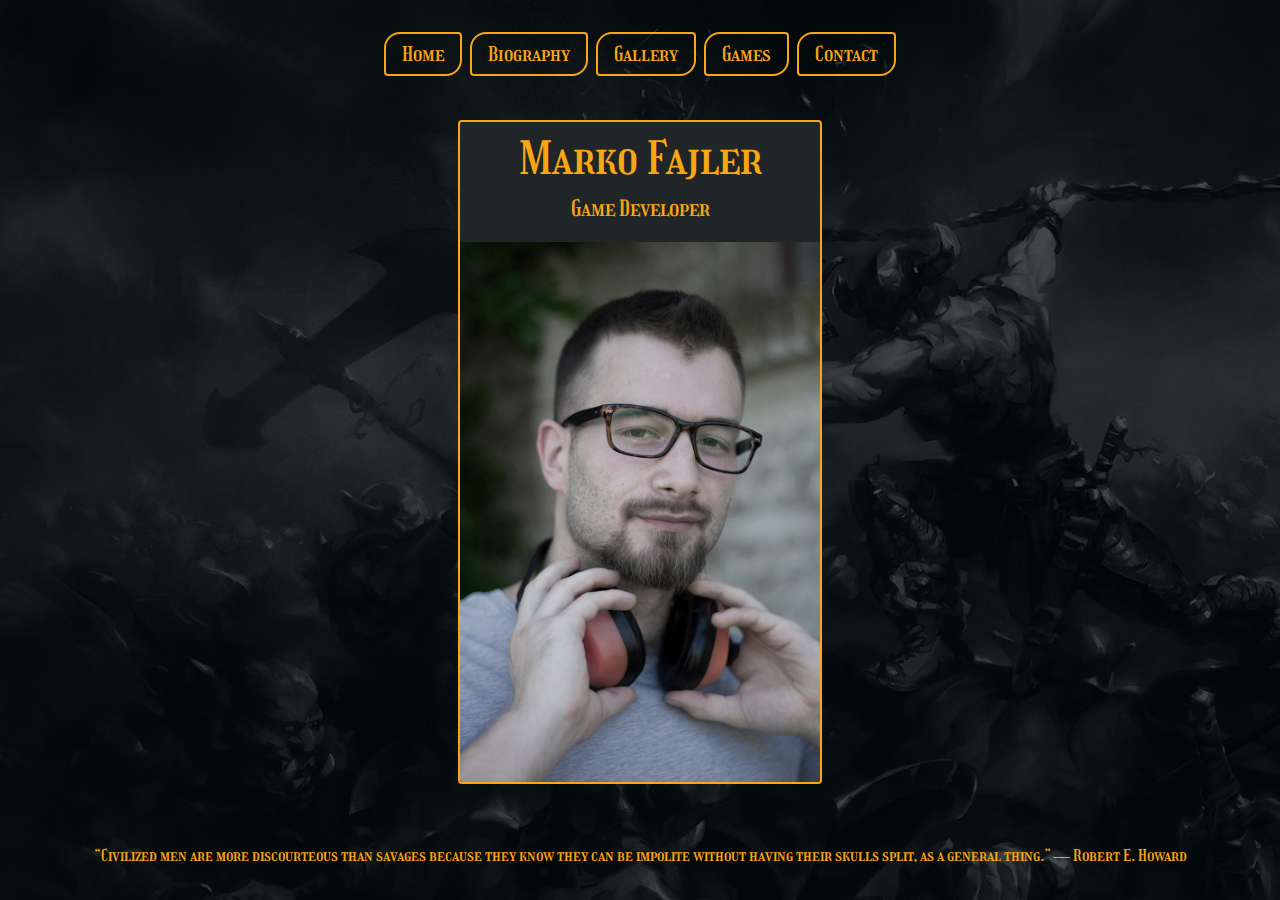
==== index.html @ 383affb4 "Add files via upload" ====
<!DOCTYPE html>
<html>

<head>
    <html lang="en">
    <meta name="description" content="A website for me to do whatever I want with.">
    <link rel="stylesheet" type="text/css" href="style.css">

    <title>Marko Fajler - Home</title>

</head>

<body>
    <div class="home-wrapper">
        <div class="nav">
            <a href="index.html"><button class="nav-button">Home</button></a>
            <a href="biography.html"><button class="nav-button">Biography</button></a>
            <a href="gallery.html"><button class="nav-button">Gallery</button></a>
            <a href="games.html"><button class="nav-button">Games</button></a>
            <a href="contact.html"><button class="nav-button">Contact</button></a>
        </div>

        <div class="home-box">
            <div class="home-name">Marko Fajler</div>
            <div class="home-subname">Game Developer</div>
            <img class="home-photo" src="assets/home-photo.jpg"></img>
        </div>

        <div class="quote">
            “Civilized men are more discourteous than savages because they know they can be impolite without having
            their skulls split, as a general thing.”
            ― Robert E. Howard
        </div>
    </div>

</body>

</html>
---- style.css ----
@import url('https://fonts.googleapis.com/css?family=Girassol&display=swap');

:root{
    --color-bg: #202527;
    --color-text: #FAA613;
}

body{
    background-color: var(--color-bg);
    color: var(--color-text);
    font-family: 'Girassol', cursive;
    background-image: url('assets/background.jpg');
}

.home-wrapper{
    display: flex;
    flex-direction: column;
    justify-content: center;
    align-items: center;
    text-align: center;

    
    animation-name: entry;
    animation-timing-function: ease-out;
    animation-duration: 1.75s;
   
}

.home-box{
    
    display: flex;
    flex-direction: column;
    flex-wrap: nowrap;
    align-items: center;

    width: 40vmin;
   
    background-color: var(--color-bg);
    margin: 20px;
    padding-top: 10px;
    padding-bottom: 0;

    transition: all 0.3s ease-in-out;

    border-radius: 4px;

    border: 2px solid var(--color-text);

    overflow: hidden;

    user-select: none;
    
}

.home-name{
    font-size: 45px;
    margin-bottom: 10px;
}

.home-subname{
    font-size: 22px;
    margin-bottom: 20px;
}

.home-photo{
    width: 100%;
    
  
}

.nav{
    display: flex;
    flex-direction: row;
    justify-content: center;
    align-items: center;
    flex-wrap: wrap;
    
    margin: 20px;

    user-select: none;

  

}

.nav-button{
    border: 2px solid var(--color-text);
    outline: none;
    background-color: transparent;
    color: var(--color-text);

    padding: 8px 16px;

    transition: color 0.1s ease-in-out, background-color 0.1s ease-in-out;

    font-family: inherit;
    font-size: 20px;
    margin: 4px;
    cursor: pointer;
    border-radius: 16px 4px 16px 4px;

}

.nav-button:hover{
    background-color: var(--color-text);
    color: var(--color-bg);
}

.quote{
   
    font-size: 16px;
    margin-top: 32px;
    padding: 10px;

    user-select: none;


}

.biography-wrapper{

    margin-top: 60px;

    padding: 30px;

    background-color: rgba(32, 37, 39, 0.75);
    border-radius: 4px;

    user-select: none;
    
}

.title{
    font-size: 40px;

    margin-bottom: 40px;

}

.subtitle{
    font-size: 16px;

}


.biography-body{
    font-size: 20px;
    width: 80vmin;
    text-align: center;
}

.games-wrapper{
    display: flex;
    flex-direction: row;
    justify-content: center;
    flex-wrap: wrap;

    width: 90vmin;

    
    background-color: rgba(32, 37, 39, 0.75);

}

.game-box{
    display: flex;
    flex-direction: column;
    width: 20vmin;

    background-color: var(--color-bg);
    margin: 16px;
   
    padding-bottom: 8px;
    
    overflow: hidden;
    font-size: 20px;

    border: 1px solid var(--color-text);
}

.game-preview{
    width: 100%;
    margin-bottom: 4px;
    border-bottom: 1px solid var(--color-text);
}

.game-name{
    

}

.games-wrapper>a:link{
    color:inherit;
    text-decoration: none;
    color: var(--color-text);
}

.games-wrapper>a:visited{
    color:inherit;
    text-decoration: none;
    color: var(--color-text);
}

@keyframes entry{
    from{
        opacity: 0;
    }
    to{
        opacity: 1;
    }
}
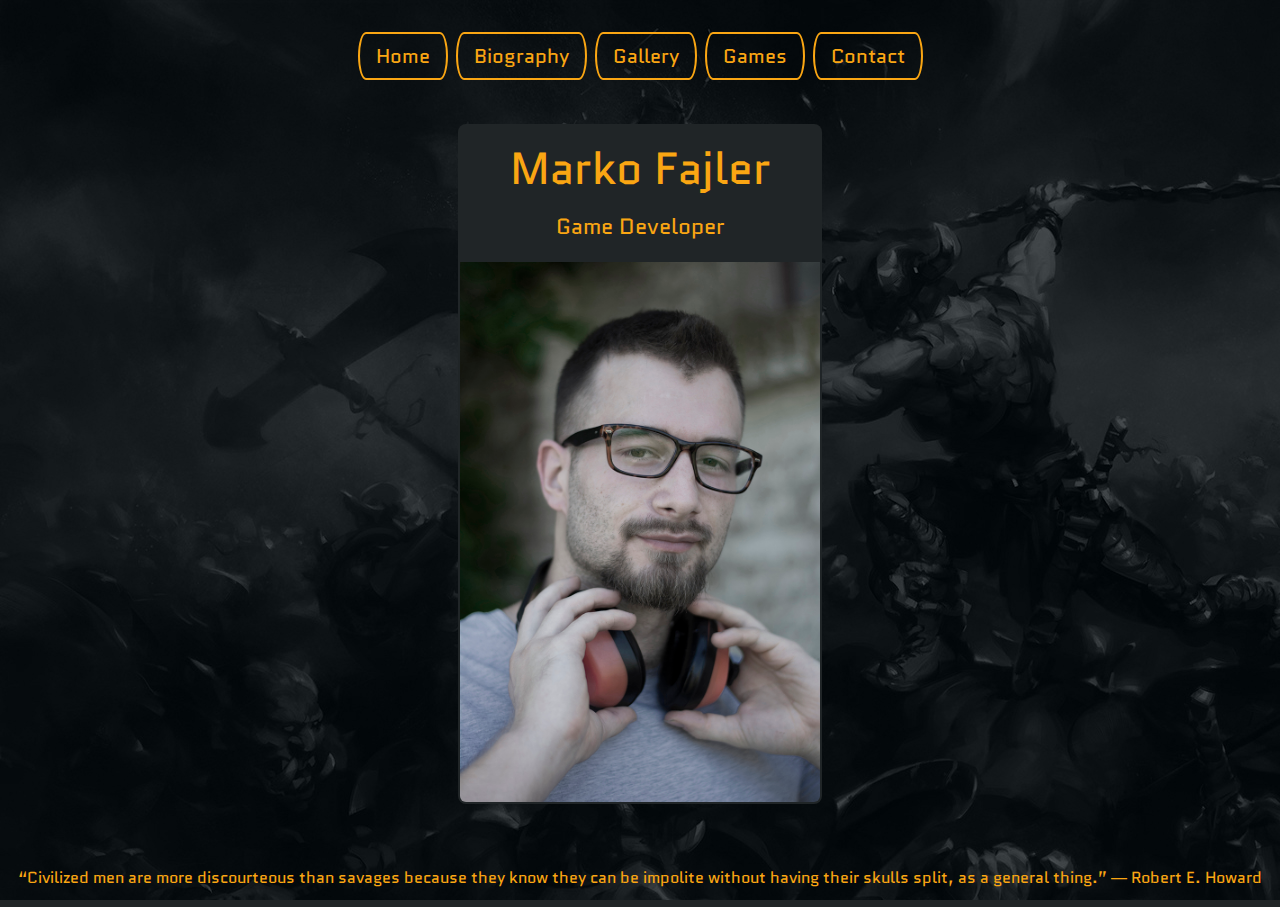
==== commit 75c1dfd6: "Add files via upload" ====
--- a/index.html
+++ b/index.html
@@ -6,6 +6,7 @@
     <meta name="description" content="A website for me to do whatever I want with.">
     <link rel="stylesheet" type="text/css" href="style.css">
 
+    <script src="script-footer.js"></script>
     <title>Marko Fajler - Home</title>
 
 </head>
@@ -13,11 +14,11 @@
 <body>
     <div class="home-wrapper">
         <div class="nav">
-            <a href="index.html"><button class="nav-button">Home</button></a>
-            <a href="biography.html"><button class="nav-button">Biography</button></a>
-            <a href="gallery.html"><button class="nav-button">Gallery</button></a>
-            <a href="games.html"><button class="nav-button">Games</button></a>
-            <a href="contact.html"><button class="nav-button">Contact</button></a>
+            <a href="index.html"><button class="nav-button" onclick="visitIndex()">Home</button></a>
+            <a href="biography.html"><button class="nav-button" onclick="visitBiography()">Biography</button></a>
+            <a href="gallery.html"><button class="nav-button" onclick="visitGallery()">Gallery</button></a>
+            <a href="games.html"><button class="nav-button" onclick="visitGames()">Games</button></a>
+            <a href="contact.html"><button class="nav-button" onclick="visitContact()">Contact</button></a>
         </div>
 
         <div class="home-box">
--- a/style.css
+++ b/style.css
@@ -1,15 +1,19 @@
 @import url('https://fonts.googleapis.com/css?family=Girassol&display=swap');
+@import url('https://fonts.googleapis.com/css?family=Changa&display=swap');
+@import url('https://fonts.googleapis.com/css?family=Quantico&display=swap');
 
 :root{
     --color-bg: #202527;
     --color-text: #FAA613;
+    --color-warning: rgb(168, 28, 28);
 }
 
 body{
     background-color: var(--color-bg);
     color: var(--color-text);
-    font-family: 'Girassol', cursive;
+    font-family: 'Quantico', sans-serif;
     background-image: url('assets/background.jpg');
+    background-attachment: fixed;
 }
 
 .home-wrapper{
@@ -42,14 +46,21 @@
 
     transition: all 0.3s ease-in-out;
 
-    border-radius: 4px;
-
+    border-radius: 8px;
+
+    border: 2px solid transparent;
+
+    overflow: hidden;
+
+    user-select: none;
+
+    
+}
+
+.home-box:hover{
     border: 2px solid var(--color-text);
 
-    overflow: hidden;
-
-    user-select: none;
-    
+    border-radius: 90px/30px;
 }
 
 .home-name{
@@ -91,19 +102,20 @@
 
     padding: 8px 16px;
 
-    transition: color 0.1s ease-in-out, background-color 0.1s ease-in-out;
+    transition: color 0.2s ease-in-out, background-color 0.1s ease-in-out;
 
     font-family: inherit;
     font-size: 20px;
     margin: 4px;
     cursor: pointer;
-    border-radius: 16px 4px 16px 4px;
+    border-radius: 10px/30px;
 
 }
 
 .nav-button:hover{
     background-color: var(--color-text);
     color: var(--color-bg);
+    border-radius: 30px/10px;
 }
 
 .quote{
@@ -119,22 +131,20 @@
 
 .biography-wrapper{
 
-    margin-top: 60px;
+    
 
     padding: 30px;
 
     background-color: rgba(32, 37, 39, 0.75);
     border-radius: 4px;
 
-    user-select: none;
+    border-radius: 90px/30px;
     
 }
 
 .title{
     font-size: 40px;
-
     margin-bottom: 40px;
-
 }
 
 .subtitle{
@@ -142,11 +152,15 @@
 
 }
 
+.subtitle>a:link{
+    text-decoration: underline;
+}
 
 .biography-body{
     font-size: 20px;
     width: 80vmin;
     text-align: center;
+    
 }
 
 .games-wrapper{
@@ -156,9 +170,9 @@
     flex-wrap: wrap;
 
     width: 90vmin;
-
-    
     background-color: rgba(32, 37, 39, 0.75);
+
+    border-radius: 90px/30px;
 
 }
 
@@ -176,6 +190,15 @@
     font-size: 20px;
 
     border: 1px solid var(--color-text);
+
+    border-radius: 40px/15px;
+
+    transition: all 0.2s ease-in-out;
+}
+
+.game-box:hover{
+    background-color: var(--color-text);
+    color: var(--color-bg);
 }
 
 .game-preview{
@@ -184,21 +207,180 @@
     border-bottom: 1px solid var(--color-text);
 }
 
-.game-name{
-    
-
-}
-
-.games-wrapper>a:link{
+a:link{
     color:inherit;
     text-decoration: none;
     color: var(--color-text);
 }
 
-.games-wrapper>a:visited{
+a:visited{
     color:inherit;
     text-decoration: none;
     color: var(--color-text);
+}
+
+.gallery-wrapper{
+    display: flex;
+    width: 90vmin;
+    margin: 0 auto;
+    text-align: center;
+    justify-content: center;
+    align-items: center;
+
+    background-color: rgba(32, 37, 39, 0.75);
+    padding: 12px;
+
+    border-radius: 90px/30px;
+
+
+}
+
+.gallery-item{
+    margin-left: 6px;
+    margin-right: 6px;
+
+    cursor: pointer;
+}
+
+.gallery-image{
+    border-radius: 8px;
+
+    transition: all 0.15s ease-in-out;
+}
+
+.gallery-image:hover{
+   
+    border-radius: 90px/30px;
+    
+}
+
+.gallery-entry-animation{
+    animation-name: gallery-entry;
+    animation-timing-function: ease-in-out;
+    animation-duration: 0.2s;
+}
+
+#image-center{
+    width: 50vmin;
+
+    border-radius: 90px/30px;
+
+}
+
+#image-left{
+    width: 15vmin;
+    opacity: 0.35;
+}
+
+#image-right{
+    width: 15vmin;
+    opacity: 0.35;
+}
+
+#image-left:hover{
+    opacity: 1;
+}
+
+#image-right:hover{
+    opacity: 1;
+}
+
+.form-wrapper{
+    display: flex;
+    flex-direction: column;
+    justify-content: center;
+    align-content: center;
+    align-items: center;
+    width: 90vmin;
+}
+
+.form-item{
+    display: flex;
+    flex-direction: column;
+    justify-content: center;
+    align-content: center;
+    align-items: center;
+    width: 100%;
+    margin-bottom: 16px;
+    font-size: 22px;
+    
+}
+
+.form-item>label{
+    user-select: none;
+    width: 25%;
+    margin: auto;
+    
+}
+
+.input{
+    background-color: var(--color-bg);
+    border: 1px solid transparent;
+    border-radius: 10px/30px;
+    outline:none;
+
+    transition: all 0.2s ease-in-out;
+
+    padding: 8px 16px;
+
+    font-family: inherit;
+
+    caret-color: var(--color-text);
+    color: var(--color-text);
+    font-size: 16px;
+
+}
+
+.input:focus, .input:hover{
+    border: 1px solid var(--color-text);
+}
+
+.input::placeholder{
+    color: var(--color-text);
+    opacity: 0.35;
+}
+
+#input-name{
+    width: 25%;
+    min-width: 30vmin;
+    margin: auto;
+}
+
+#input-email{
+    width: 25%;
+    min-width: 30vmin;
+    margin: auto;
+}
+
+#input-message{
+    height: 40vmin;
+    width: 80%;
+}
+
+
+.form-button{
+    width: 80%;
+    border-width: 1px;
+}
+
+.form-button:hover{
+    border-radius: 10px/30px;
+    
+}
+
+.input-invalid{
+    border-color: var(--color-warning);
+}
+
+.warning{
+    color: var(--color-warning);
+    font-size: 12px;
+    display: none;
+    
+}
+
+.visible{
+    display: block;
 }
 
 @keyframes entry{
@@ -208,4 +390,15 @@
     to{
         opacity: 1;
     }
-}+}
+
+@keyframes gallery-entry{
+    from{
+       
+        opacity: 0;
+    }
+    to{
+       
+        opacity: 1;
+    }
+}
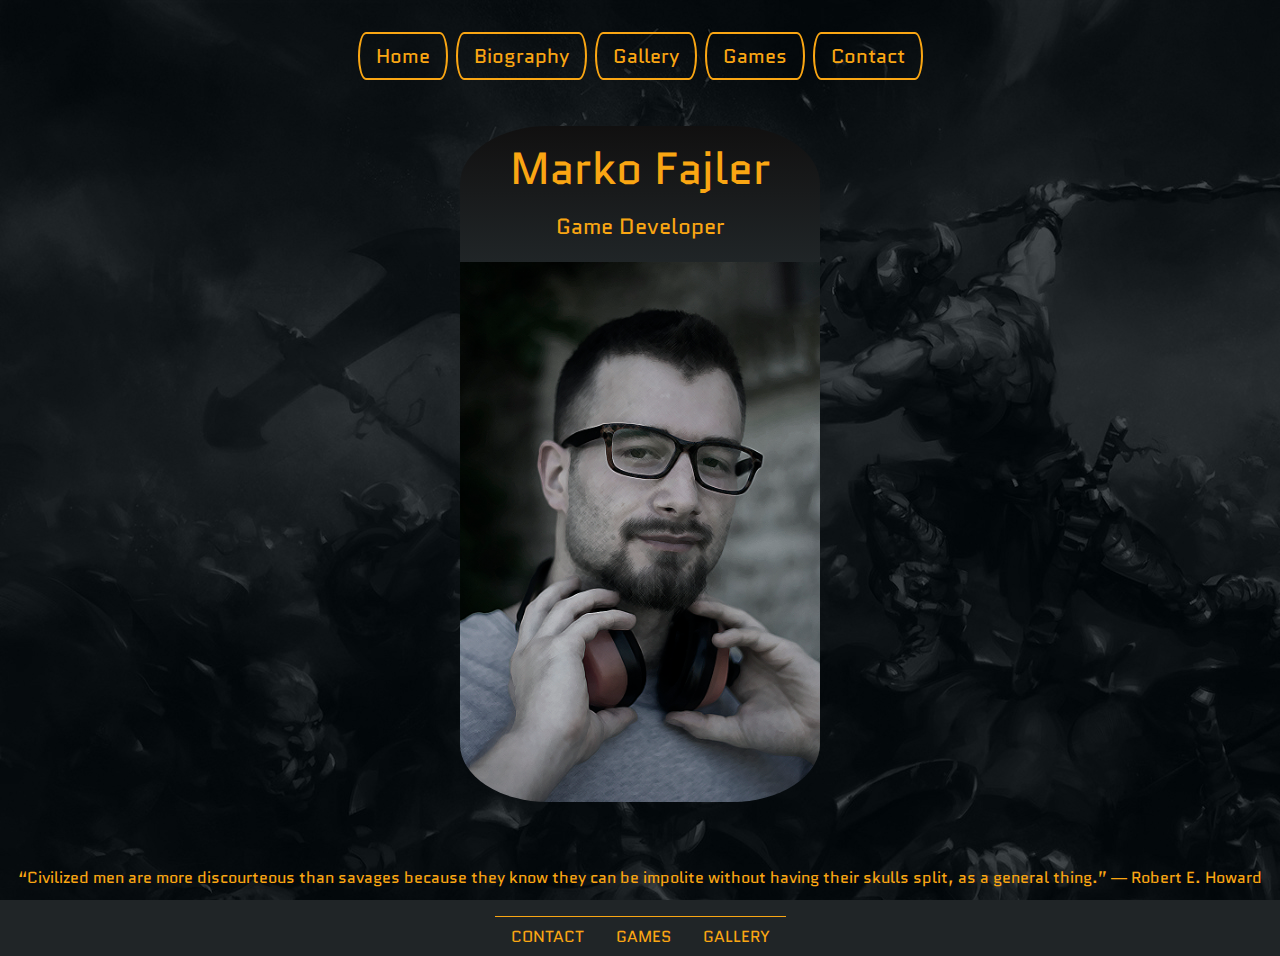
==== commit 8e633993: "Add files via upload" ====
--- a/index.html
+++ b/index.html
@@ -22,8 +22,10 @@
         </div>
 
         <div class="home-box">
-            <div class="home-name">Marko Fajler</div>
-            <div class="home-subname">Game Developer</div>
+            <div class="home-info">
+                <div class="home-name">Marko Fajler</div>
+                <div class="home-subname">Game Developer</div>
+            </div>
             <img class="home-photo" src="assets/home-photo.jpg"></img>
         </div>
 
@@ -34,6 +36,12 @@
         </div>
     </div>
 
+    <div class="footer-wrap">
+        <div id="footer">
+            <!--Sadrzaj se generise iz script-footer.js-->
+        </div>
+    </div>
+
 </body>
 
 </html>--- a/style.css
+++ b/style.css
@@ -4,8 +4,9 @@
 
 :root{
     --color-bg: #202527;
+    --color-bg2: rgb(17, 16, 16);
     --color-text: #FAA613;
-    --color-warning: rgb(168, 28, 28);
+    --color-warning: rgb(214, 39, 39);
 }
 
 body{
@@ -14,6 +15,11 @@
     font-family: 'Quantico', sans-serif;
     background-image: url('assets/background.jpg');
     background-attachment: fixed;
+
+    min-height: 100vh;
+    position: relative;
+    padding-bottom: 2.5rem;
+    
 }
 
 .home-wrapper{
@@ -39,22 +45,27 @@
 
     width: 40vmin;
    
-    background-color: var(--color-bg);
+    
     margin: 20px;
+    
+    padding-bottom: 0;
+
+    border-radius: 90px/60px;
+
+    border: 2px solid transparent;
+
+    overflow: hidden;
+
+    user-select: none;
+
+    transition: all 0.3s cubic-bezier(.08,1,.37,1.75);
+}
+
+.home-info{
+    width: 100%;
+    height: 100%;
     padding-top: 10px;
-    padding-bottom: 0;
-
-    transition: all 0.3s ease-in-out;
-
-    border-radius: 8px;
-
-    border: 2px solid transparent;
-
-    overflow: hidden;
-
-    user-select: none;
-
-    
+    background-image: linear-gradient(var(--color-bg2), var(--color-bg));
 }
 
 .home-box:hover{
@@ -75,8 +86,7 @@
 
 .home-photo{
     width: 100%;
-    
-  
+
 }
 
 .nav{
@@ -135,7 +145,7 @@
 
     padding: 30px;
 
-    background-color: rgba(32, 37, 39, 0.75);
+    background-image: linear-gradient(var(--color-bg2), var(--color-bg));
     border-radius: 4px;
 
     border-radius: 90px/30px;
@@ -227,7 +237,8 @@
     justify-content: center;
     align-items: center;
 
-    background-color: rgba(32, 37, 39, 0.75);
+    
+    background-color: rgba(32, 37, 39, 0.5);
     padding: 12px;
 
     border-radius: 90px/30px;
@@ -246,12 +257,6 @@
     border-radius: 8px;
 
     transition: all 0.15s ease-in-out;
-}
-
-.gallery-image:hover{
-   
-    border-radius: 90px/30px;
-    
 }
 
 .gallery-entry-animation{
@@ -264,17 +269,19 @@
     width: 50vmin;
 
     border-radius: 90px/30px;
-
+    clip-path: polygon(20% 0%, 80% 0%, 100% 20%, 100% 80%, 80% 100%, 20% 100%, 0% 80%, 0% 20%);
 }
 
 #image-left{
     width: 15vmin;
     opacity: 0.35;
+    clip-path: polygon(100% 0%, 75% 50%, 100% 100%, 25% 100%, 0% 50%, 25% 0%);
 }
 
 #image-right{
     width: 15vmin;
     opacity: 0.35;
+    clip-path: polygon(75% 0%, 100% 50%, 75% 100%, 0% 100%, 25% 50%, 0% 0%);
 }
 
 #image-left:hover{
@@ -375,12 +382,47 @@
 .warning{
     color: var(--color-warning);
     font-size: 12px;
+    background-color: var(--color-bg);
+    padding: 10px 8px;
+    border-radius: 0 0 5px 5px;
     display: none;
+
     
 }
 
 .visible{
     display: block;
+}
+
+.footer-wrap{
+    position: absolute;
+    left: 50%;
+    bottom: 0;
+    padding-top: 8px;
+}
+
+#footer{
+    position: relative;
+    display: flex;
+    justify-content: center;
+    
+    left: -50%;
+    
+    padding-top: 8px;
+    border-top: 1px solid var(--color-text);
+}
+
+#footer>a{
+    margin-left: 16px;
+    margin-right: 16px;
+    font-size: 16px;
+
+
+    transition: all 0.15s ease-out;
+}
+
+#footer>a:hover{
+    letter-spacing: 2px;
 }
 
 @keyframes entry{
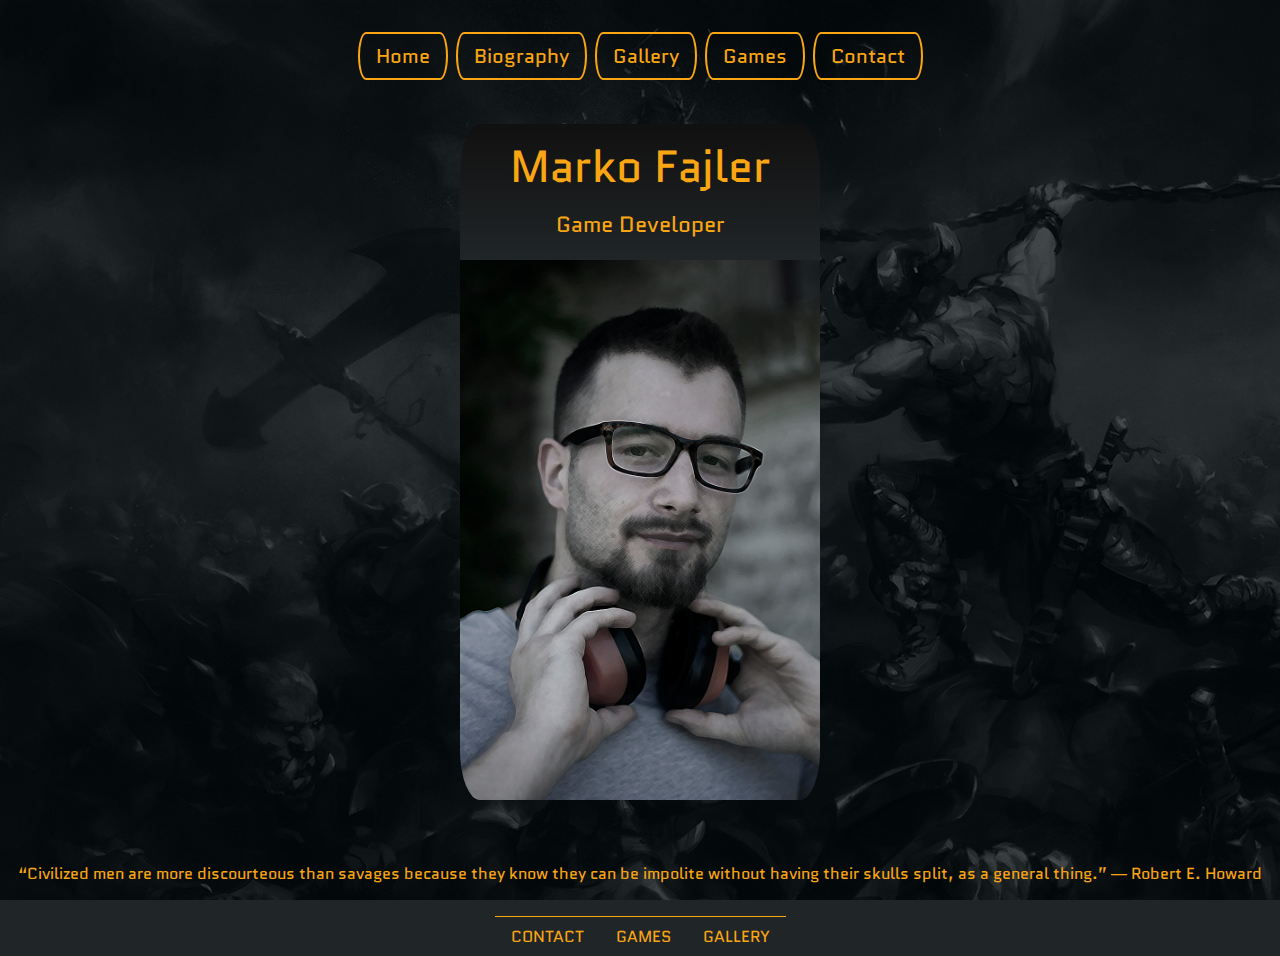
==== commit 883780cf: "Add files via upload" ====
--- a/index.html
+++ b/index.html
@@ -3,7 +3,11 @@
 
 <head>
     <html lang="en">
-    <meta name="description" content="A website for me to do whatever I want with.">
+    <meta name="description" content="This is my website, you're welcome.">
+    <meta name="keywords"
+        content="Marko, Fajler, portfolio, games, web games, react, mini-games, mini games, fun, conan, barbarian, doom, biography, personal, contact, HTML, CSS, JavaScript">
+    <meta name="author" content="Marko Fajler">
+    <meta name="viewport" content="width=device-width, initial-scale=1.0">
     <link rel="stylesheet" type="text/css" href="style.css">
 
     <script src="script-footer.js"></script>
@@ -21,12 +25,13 @@
             <a href="contact.html"><button class="nav-button" onclick="visitContact()">Contact</button></a>
         </div>
 
-        <div class="home-box">
+
+        <div class="home-box animation-underline-top animation-top-bottom-border">
             <div class="home-info">
                 <div class="home-name">Marko Fajler</div>
                 <div class="home-subname">Game Developer</div>
             </div>
-            <img class="home-photo" src="assets/home-photo.jpg"></img>
+            <img class="home-photo" src="assets/home-photo.jpg" alt="marko photo"></img>
         </div>
 
         <div class="quote">
--- a/style.css
+++ b/style.css
@@ -22,6 +22,33 @@
     
 }
 
+.animation-top-bottom-border::before, .animation-top-bottom-border::after{
+    box-sizing: border-box;
+    content: '';
+    position: absolute;
+    width: 100%;
+    height: 100%;
+
+    top: 0;
+    left: 0;
+}
+
+.animation-top-bottom-border::before{
+    border-top: 4px solid var(--color-text);
+    border-bottom: 4px solid var(--color-text);
+    transform: scale(0, 1);
+}
+
+.animation-top-bottom-border::after{
+    
+    transform: scale(1, 0);
+}
+
+.animation-top-bottom-border:hover::before, .animation-top-bottom-border:hover::after {
+    transform: scale(1, 1);
+    transition: transform 0.2s ease-out;
+}
+
 .home-wrapper{
     display: flex;
     flex-direction: column;
@@ -42,24 +69,29 @@
     flex-direction: column;
     flex-wrap: nowrap;
     align-items: center;
-
     width: 40vmin;
-   
-    
     margin: 20px;
-    
     padding-bottom: 0;
-
-    border-radius: 90px/60px;
-
-    border: 2px solid transparent;
+    
+    border-radius: 20px/50px;
 
     overflow: hidden;
-
+    
     user-select: none;
-
-    transition: all 0.3s cubic-bezier(.08,1,.37,1.75);
-}
+    background: none;
+    vertical-align: middle;
+    position: relative;
+    
+    transition: all 0.5s ease-out;
+}
+
+.home-box:hover{
+
+    transform: translateY(5px);
+    border-radius: 12px;
+}
+
+
 
 .home-info{
     width: 100%;
@@ -68,11 +100,6 @@
     background-image: linear-gradient(var(--color-bg2), var(--color-bg));
 }
 
-.home-box:hover{
-    border: 2px solid var(--color-text);
-
-    border-radius: 90px/30px;
-}
 
 .home-name{
     font-size: 45px;
@@ -86,7 +113,6 @@
 
 .home-photo{
     width: 100%;
-
 }
 
 .nav{
@@ -190,25 +216,20 @@
     display: flex;
     flex-direction: column;
     width: 20vmin;
-
     background-color: var(--color-bg);
     margin: 16px;
-   
     padding-bottom: 8px;
-    
     overflow: hidden;
     font-size: 20px;
-
     border: 1px solid var(--color-text);
-
-    border-radius: 40px/15px;
-
-    transition: all 0.2s ease-in-out;
+    border-radius: 100% 0% 100% 0% / 16% 87% 13% 84%;
+    transition: all 0.2s ease-in-out, transform 0.5s ease-out;
 }
 
 .game-box:hover{
     background-color: var(--color-text);
     color: var(--color-bg);
+    transform: translateY(-5px);
 }
 
 .game-preview{
@@ -256,7 +277,7 @@
 .gallery-image{
     border-radius: 8px;
 
-    transition: all 0.15s ease-in-out;
+    transition: all 0.15s ease-in-out, transform 0.4s ease-out;
 }
 
 .gallery-entry-animation{
@@ -268,8 +289,8 @@
 #image-center{
     width: 50vmin;
 
-    border-radius: 90px/30px;
-    clip-path: polygon(20% 0%, 80% 0%, 100% 20%, 100% 80%, 80% 100%, 20% 100%, 0% 80%, 0% 20%);
+    
+    clip-path: polygon(10% 0, 90% 0, 100% 100%, 0% 100%);
 }
 
 #image-left{
@@ -278,6 +299,7 @@
     clip-path: polygon(100% 0%, 75% 50%, 100% 100%, 25% 100%, 0% 50%, 25% 0%);
 }
 
+
 #image-right{
     width: 15vmin;
     opacity: 0.35;
@@ -286,10 +308,12 @@
 
 #image-left:hover{
     opacity: 1;
+    transform: translateX(-10%);
 }
 
 #image-right:hover{
     opacity: 1;
+    transform: translateX(10%);
 }
 
 .form-wrapper{
@@ -322,8 +346,9 @@
 
 .input{
     background-color: var(--color-bg);
-    border: 1px solid transparent;
-    border-radius: 10px/30px;
+    border: 2px solid transparent;
+    border-top-left-radius: 10px;
+    border-top-right-radius: 10px;
     outline:none;
 
     transition: all 0.2s ease-in-out;
@@ -339,7 +364,7 @@
 }
 
 .input:focus, .input:hover{
-    border: 1px solid var(--color-text);
+    border-bottom: 2px solid var(--color-text);
 }
 
 .input::placeholder{
@@ -386,6 +411,7 @@
     padding: 10px 8px;
     border-radius: 0 0 5px 5px;
     display: none;
+    border: 1px solid var(--color-warning);
 
     
 }
